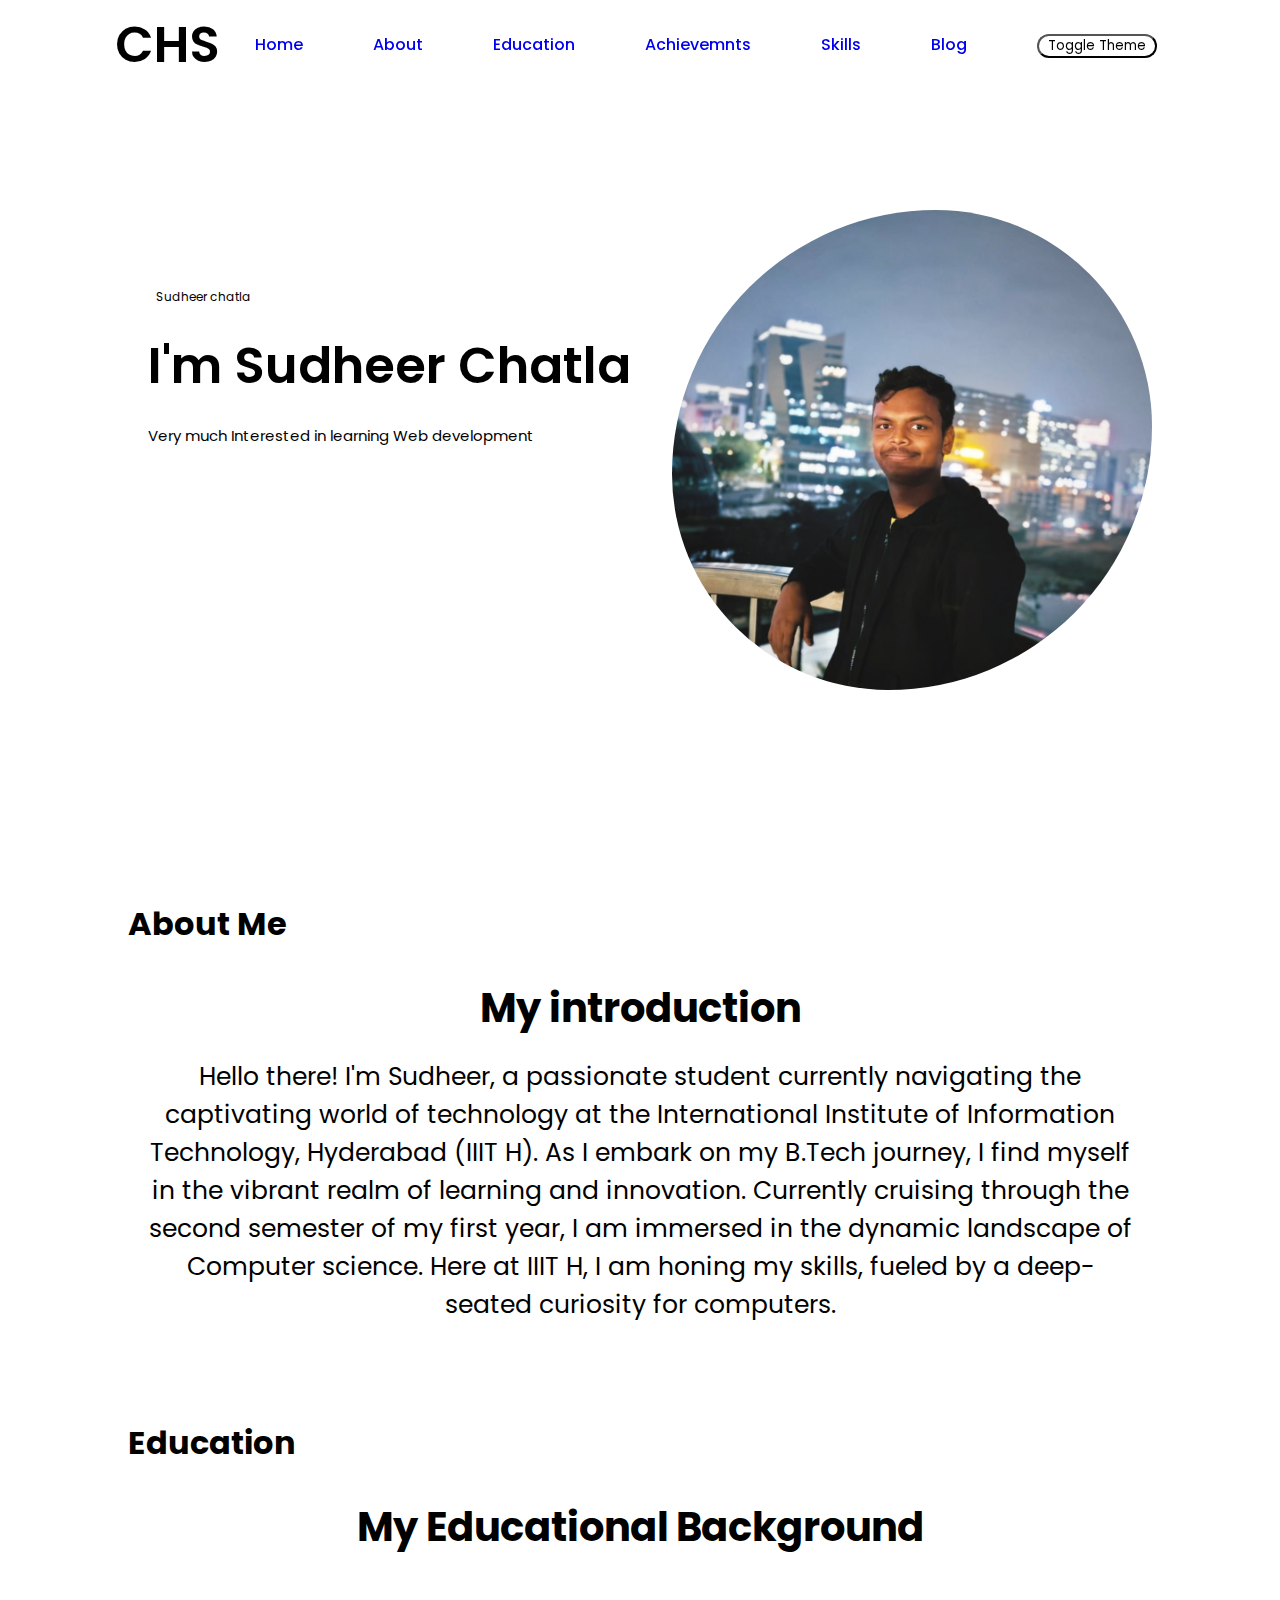
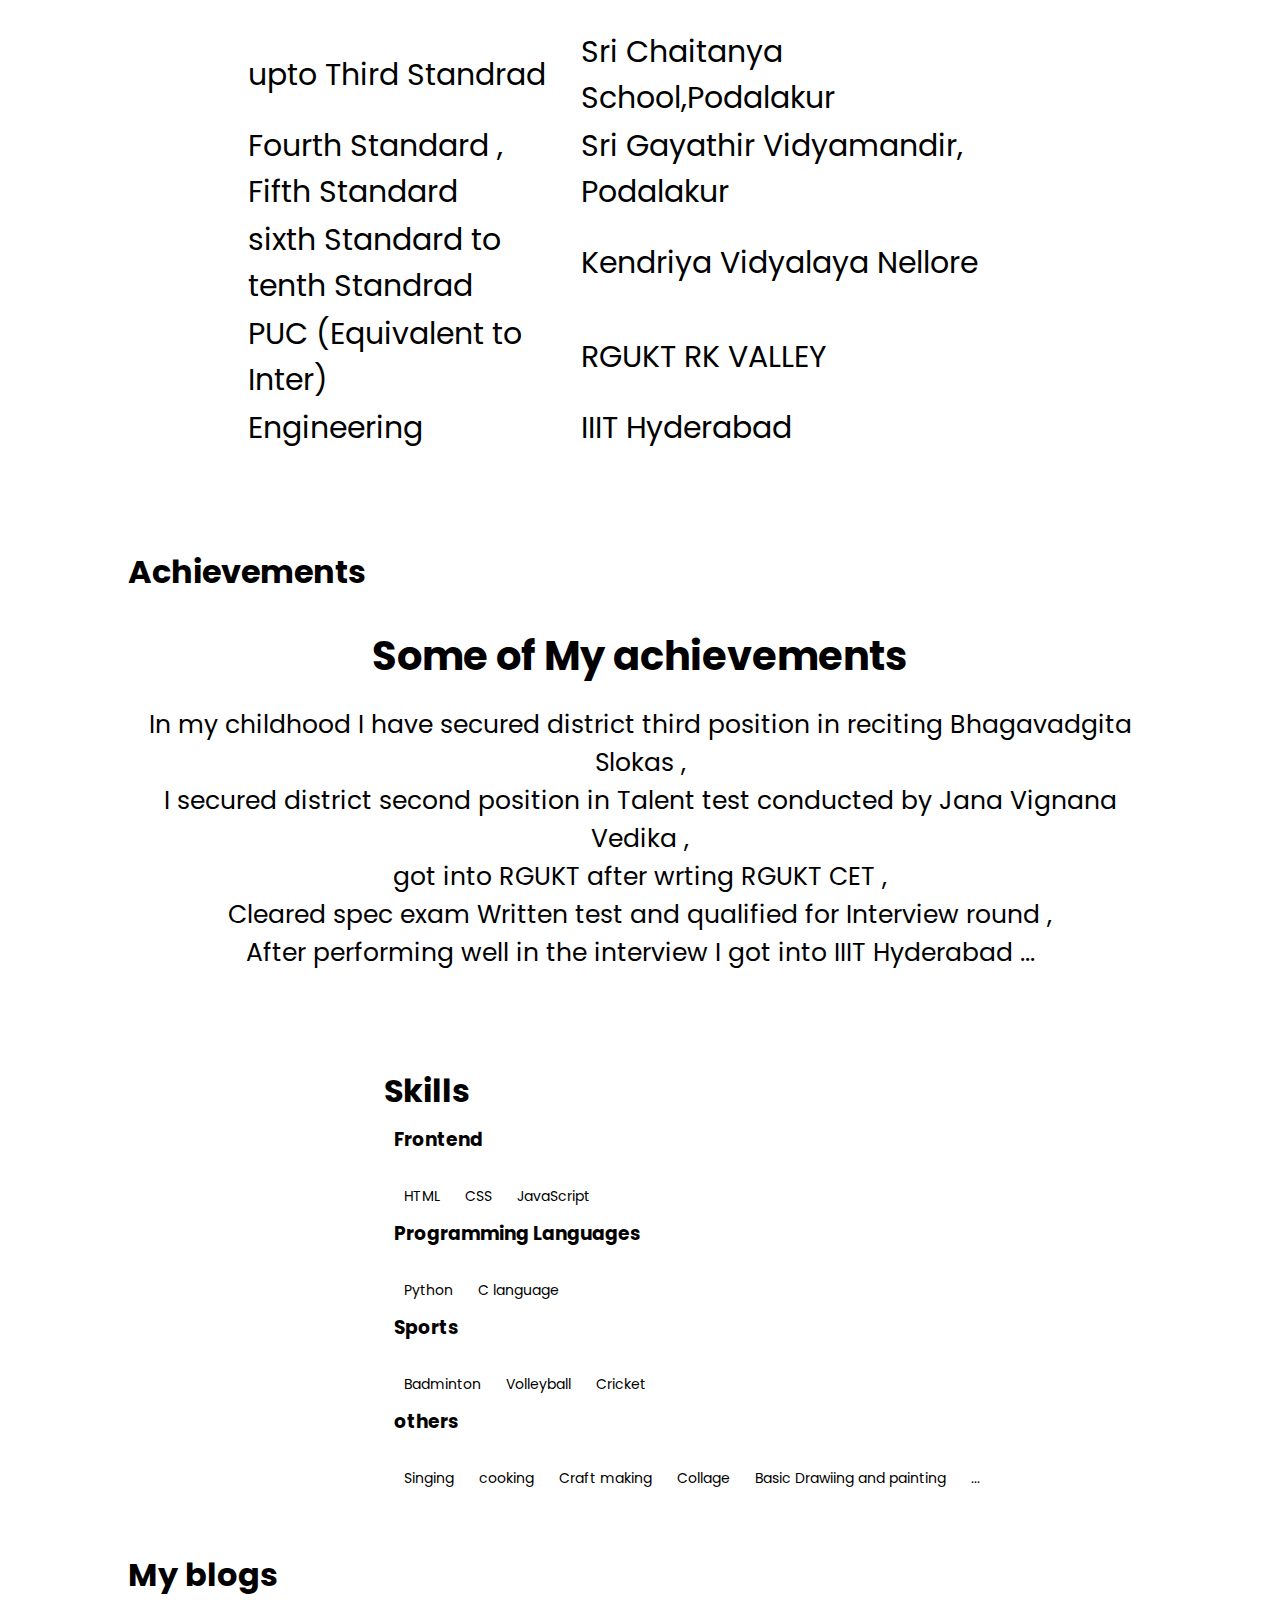
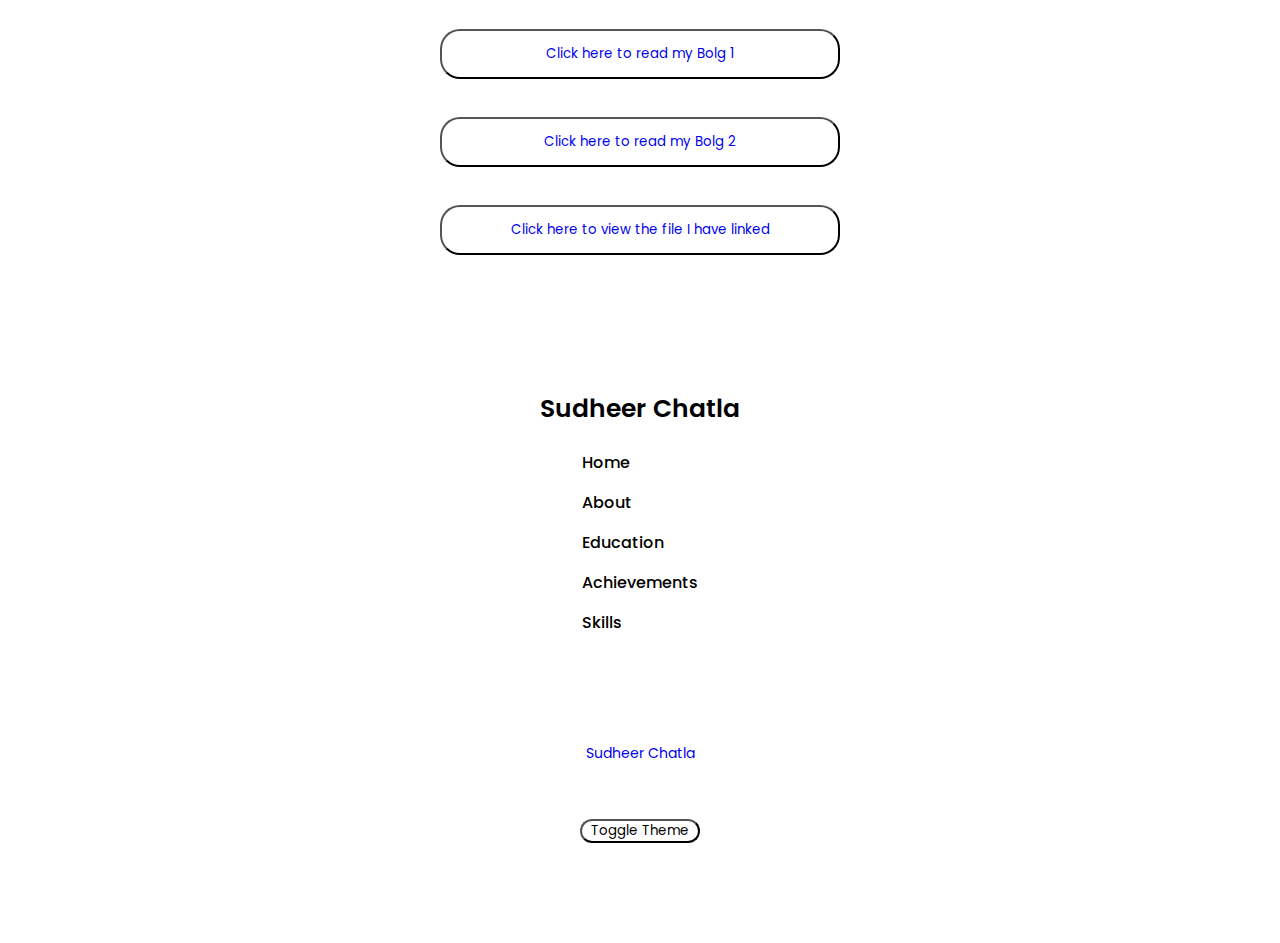
==== index.html @ 9439dfb5 "added" ====
<!DOCTYPE html>
<html lang="en">
<head>
    <meta charset="UTF-8">
    <meta name="viewport" content="width=device-width, initial-scale=1.0">

    <link rel="stylesheet" href="https://unicons.iconscout.com/release/v4.0.8/css/line.css">

   

    <title>My Personal Website</title>
    <link rel="preconnect" href="https://fonts.googleapis.com">
    <link rel="preconnect" href="https://fonts.gstatic.com" crossorigin>
    <link href="https://fonts.googleapis.com/css2?family=Protest+Revolution&display=swap" rel="stylesheet">

     <link rel="stylesheet" href="portfolio.css">


</head>
   

<body>
    <div class="container">

          <nav id="header">
                    <div class="nav-logo">

                        <p class="nav-name">CHS</p>

                    </div>
                    <div class="nav-menu" id="myNavMenu">

                        <ul class="nav_menu_list">

                            <li class="nav_list">

                                <a href="#home" class="nav-link active-link">Home</a>
            
                            </li>
                            <li class="nav_list">

                                <a href="#about" class="nav-link">About</a>
                            
                            </li>
                            <li class="nav_list">

                                <a href="#education" class="nav-link">Education</a>
                            
                            </li>
                            <li class="nav_list">

                                <a href="#achievements" class="nav-link">Achievemnts</a>
                                
                            </li>
                            <li class="nav_list">

                                <a href="#skills" class="nav-link">Skills</a>
                                
                            </li>
                            <li class="nav_list">

                                <a href="#blogs-section" class="nav-link">Blog</a>
                                
                            </li>
                            <li class="nav_list">

                                <a hr class="nav-link">
                                    <button id="themeToggleBtn" onclick="toggleTheme()">Toggle Theme</button>
                                </a>
                                
                            </li>
                        </ul>

                    </div>

                    <div class="nav-menu-btn">
                        <i class="uil uil-bars" onclick="myMenuFunction()"></i>
                    </div>
          </nav>

    <main class="wrapper">

            <section class="home-box" id="home">

                <div class="home-text">

                    <div class="home-text-card">
                        <span>Sudheer chatla</span>
                    </div>
                    
                    <div class="home-name">
                        <p>I'm <span class="typedText">Sudheer Chatla</span></p>
                    </div>
                    
                    <div class="home-text-info">
                        <p>
                            Very much Interested in learning Web development
                        </p>

                    </div>


                    <div class="social_icons">
                       
                        <div class="icon">
                            <a href="https://www.instagram.com/sudheerchatla5/">
                                <i class="uil uil-instagram"></i>
                            </a>
                        </div>
                        <div class="icon">
                            <a href="https://www.linkedin.com/in/chatla-sudheer-a9b35b283/">
                                <i class="uil uil-linkedin-alt"></i>
                            </a>
                        </div>
                        <div class="icon">
                            <a href="mailto:sudheerchatla5@gmail.com">
                                <i class="uil uil-envelope-minus"></i>
                            </a>
                        </div>
                        <div class="icon">
                            <a href="https://github.com/SudheerChatla">
                                <i class="uil uil-github-alt"></i>
                            </a>
                        </div>


                    </div>
                </div>
                <div class="home-image">
                    
                    <div class="image">
                        <img src="WhatsApp Image 2024-02-02 at 7.47.53 AM.jpeg" alt="my pic">
                        <!-- <img src="https://e1.pxfuel.com/desktop-wallpaper/122/575/desktop-wallpaper-krishna-saurabh-raj-jain-hit-saurabh-raj-jain-phone.jpg"> -->
                    </div>

                </div>

            </section>

            <section class="" id="about" >
                <div class="top-header">
                    
                    <h1>About Me</h1>

                </div>
                <div class="about-info">

                    <h3>My introduction</h3>
                    <p>
                        Hello there! I'm Sudheer, a passionate student currently navigating the captivating world of technology at the International Institute of Information Technology, Hyderabad (IIIT H). As I embark on my B.Tech journey, I find myself in the vibrant realm of learning and innovation.

                    
                        Currently cruising through the second semester of my first year, I am immersed in the dynamic landscape of Computer science. Here at IIIT H, I am honing my skills, fueled by a deep-seated curiosity for computers.
                    </p>
                    
                </div>

            </section>

            
            <br>

            <section id="education">

                        <div class="top-header">
                    
                            <h1>Education</h1>
                            
        
                        </div>
                        <div class="about-info">
        
                            <h3>My Educational Background</h3>
                            <br>
                            <p>
                                <table class="table">
                                    <tr>
                                        <td>upto Third Standrad</td>
                                        <td>Sri Chaitanya School,Podalakur</td>
                                    </tr>
                                    <br>
                                    <tr>
                                        <td>Fourth Standard ,<br>Fifth Standard</td>
                                        <td>Sri Gayathir Vidyamandir, Podalakur</td>
                                    </tr>
                                    <tr>
                                        <td>sixth Standard to <br>tenth Standrad</td>
                                        <td>Kendriya Vidyalaya Nellore  </td>
                                    </tr>
                                    <tr>
                                        <td>PUC (Equivalent to Inter) &emsp;</td>
                                        <td>RGUKT RK VALLEY</td>
                                    </tr>
                                    <tr>
                                        <td>Engineering</td>
                                        <td>IIIT Hyderabad</td>
                                    </tr>
                                </table> 
                               
                            </p>
                            
                        </div>
                        
                    </div>

            </section>

    <br>
            
            <section class="" id="achievements"  style="width: 80%; margin-left: 10%;">
                <div class="top-header">
                    
                    <h1>Achievements</h1>

                </div>
                <div class="about-info">

                    <h3>Some of My achievements</h3>
                    <p>
                        In my childhood I have secured district third position in reciting Bhagavadgita Slokas , <br>
                                
                                
                                    I secured district second position in Talent test conducted by Jana Vignana Vedika ,<br>
                                
                                
                                    got into RGUKT after wrting RGUKT CET , <br>
                                
                                
                                    Cleared spec exam Written test and qualified for Interview round , <br>
                                
                                
                                    After performing well in the interview I got into IIIT Hyderabad ...
                                
                        
                    </p>
                    
                </div>

            </section>
            <br>
            
            <div class="sk"> 
                <section class="skills-section"; id="skills"  style="width: 80%;">
            
                    <div class="col">
                        <div class="top-header">
                            <h1>Skills</h1> 
                         </div>
                        <div class="skills-box">
                            <div class="skills-header">
                                <h3>Frontend</h3>
                            </div>
                            <div class="skills-list">
                                <span>HTML </span>
                                <span>CSS</span>
                                <span>JavaScript</span>
                    
                            </div>
                        </div>
                        <div class="skills-box">
                            <div class="skills-header">
                                <h3>Programming Languages</h3>
                            </div>
                            <div class="skills-list">
                                <span>Python </span>
                                <span>C language </span>
                    
                            </div>
                        </div>
                        <div class="skills-box">
                            <div class="skills-header">
                                <h3>Sports</h3>
                            </div>
                            <div class="skills-list">
                                <span>Badminton</span>
                                <span>Volleyball </span>
                                <span>Cricket</span>
                    
                            </div>
                            
                        </div>
                        <div class="skills-box">
                            <div class="skills-header">
                                <h3>others</h3>
                            </div>
                            <div class="skills-list">
                                <span>Singing</span>
                                <span>cooking </span>
                                <span>Craft making</span>
                                <span>Collage </span>
                                <span>Basic Drawiing and painting </span>
                                <span>...</span>
                                
                    
                            </div>
                            
                        </div>
                        
                    </div>
                  </div>
    
                </section></div>
            <br>
            <br>

            <section class="" id="about" style="width: 80%; margin-left: 10%;"  >
                <div class="top-header">
                    
                    <h1>My blogs</h1>

                </div>
                <div id="blogs-section" class="about-info">

                    
                    <p>
        
                        <a href="blog1.html" target="_blank"><button id="Blog-btn">Click here to read my Bolg 1</button></a>

                        <br>
                        <br>

                        <a href="blog2.html" target="_blank"><button id="Blog-btn">Click here to read my Bolg 2</button></a>

                        <br>
                        <br>

                        <a href="WhatsApp Image 2024-02-02 at 7.47.53 AM.jpeg" target="_blank"><button id="Blog-btn">Click here to view the file I have linked</button></a>
                    </p>
                    
                </div>

            </section>
            
    </main>
    <br>

    <footer>
        <div class="top-footer">
            <p>Sudheer Chatla </p>
        </div>
        <div class="middle-footer">
            <ul class="footer-menu">

                <div style="line-height: 40px;">
                        <li class="footer_menu_list">
                            <a href="#home">Home</a>
                        </li>
                        <li class="footer_menu_list">
                            <a href="#about">About</a>
                        </li>
                        <li class="footer_menu_list">
                            <a href="#education">Education</a>
                        </li>
                    
                        <li class="footer_menu_list">
                            <a href="#achievements">Achievements</a>
                        </li>
                        <li class="footer_menu_list">
                            <a href="#skills">Skills</a>
                        </li>
               </div>
                
            </ul>
        </div>
        <div class="footer-social-icons">
            
            <div class="icon"><a href="https://www.instagram.com/sudheerchatla5/"><i class="uil uil-instagram"></i></a></div>
            <div class="icon"><a href="https://www.linkedin.com/in/chatla-sudheer-a9b35b283/"><i class="uil uil-linkedin-alt"></i></a></div>
            <div class="icon"><a href="mailto:sudheerchatla5@gmail.com"><i class="uil uil-envelope-minus"></i></a></div>
            <div class="icon"><a href="https://github.com/SudheerChatla"><i class="uil uil-github-alt"></i></a></div>
       
        </div>
        <div class="bottom-footer">

            <p> <a href="#home" style="text-decoration: none;">Sudheer Chatla</a> </p>
        
        </div>

        <br>

        <button id="themeToggleBtn" onclick="toggleTheme()">Toggle Theme</button>
        
        <br>


    </footer>


   <script src="portfolio.js"></script>
   

    
</body>
---- portfolio.css ----
@import url('https://fonts.googleapis.com/css2?family=Poppins:wght@400;500;600;700&display=swap');

body.light-mode {
    --body-color: rgb(250, 250, 250);
    --color-white: rgb(255, 255, 255);

    --text-color-second: rgb(68, 68, 68);
    --text-color-third: rgb(30, 159, 171);

    --first-color: rgb(110, 87, 224);
    --first-color-hover: rgb(40, 91, 212);

    --second-color: rgb(0, 201, 255);
    --third-color: rgb(192, 166, 49);
    --first-shadow-color: rgba(0, 0, 0, 0.1);
    --text-color : #777 ;
    --table-font-color: rgb(68, 68, 68);
    --icon-box-color:rgba(0, 0, 0, 0.25);
    --icon-color :rgb(30, 159, 171);
    --h3-color :black;
    --menu-background-color:rgba(255, 255, 255, 0.7);
  }



  /* Dark Mode Styles */
body.dark-mode {
    --body-color:black;
    --color-white:black;

    --text-color-second:rgb(250, 248, 248);
    --text-color-third: rgb(30, 159, 171);

    --first-color: rgb(110, 87, 224);
    --first-color-hover: rgb(40, 91, 212);

    --second-color: rgb(0, 201, 255);
    --third-color: rgb(192, 166, 49);
    --first-shadow-color: rgba(221, 210, 210, 0.1);
    --text-color : grey;
    --table-font-color:darkgrey;
    --icon-box-color:aqua;
    --icon-color:white;
    --h3-color :white;
    --menu-background-color:black;


  }

  body{
    background-color: var(--body-color);
  }

  #themeToggleBtn{
    width:120px;
    border-radius: 20px;
    background-color: var(--icon-color);
    color: var(--icon-color);
    background: transparent;
    cursor: pointer;

  }

  #Blog-btn{
    width:400px;
    height:50px;
    border-radius: 20px;
    background-color: var(--icon-color);
    color: var(--icon-color);
    background: transparent;
    cursor: pointer;

  }
  

*{
    margin: 0;
    padding: 0;
    box-sizing: border-box;
    font-family: 'Poppins', sans-serif;
}

html{
    scroll-behavior: smooth;
}

nav{
    position: fixed;
    display: flex;
    justify-content: space-between;
    width: 100%;
    height: 90px;
    line-height: 90px;
    background: var(--body-color);
    background: tra;
    padding-inline: 9vw;
    transition: .3s;
    z-index: 100;
}
.nav-logo{
    position: relative;
 }
 .nav-name{
     font-size: 50px;
     font-weight: 600;
     color: var(--text-color-third);
 }

 .nav-menu, .nav_menu_list{
    display: flex;
}

.nav-menu .nav_list{
    list-style: none;
    position: relative;
}
.nav-link{
    text-decoration: none;
    /* color: var(--text-color-third); */
    font-weight: 500;
    padding-inline: 15px;
    margin-inline: 20px;
}

.nav-menu-btn{
    display: none;
}
.nav-menu-btn i{
    font-size: 28px;
    cursor: pointer;
}

.wrapper{
    padding-inline: 10vw;
}

/* ----- HOME BOX ----- */
.home-box{
    position: relative;
    display: flex;
    height: 100vh;
    min-height: 700px;
}

/* ----- HOME TEXT BOX ----- */
.home-text{
    position: relative;
    display: flex;
    justify-content: center;
    align-content: center;
    min-height: 100vh;
    flex-direction: column;
    width: 50%;
    padding-left: 20px;
}
.home-text-card span{
    background: var(--third-color);
    color: var(--color-white);
    padding: 3px 8px;
    font-size: 12px;
    border-radius: 5px;
}
.home-name{
    font-size: 50px;
    font-weight: 600;
    color: var(--text-color-second);
    margin-block: 20px;
}
.typedText{
    text-transform: capitalize;
    color: var(--text-color-third);
}
.home-text-info{
    font-size: 15px;
    margin-bottom: 30px;
    color: var(--text-color-second);
}
.social_icons{
    display: flex;
    margin-top: 5em;
    gap: 30px;
}
.icon{
    display: flex;
    justify-content: center;
    align-items: center;
    width: 60px;
    height: 60px;
    border-radius: 50%;
    box-shadow: 0px 2px 5px 0px var(--icon-box-color);
    cursor: pointer;
    color: var(--icon-color);
    
}
a:visited{
    color:var(--text-color-third);
    
}
.icon:hover{
    color: var(--icon-color);
}

.home-image{
    display: flex;
    justify-content: right;
    align-content: center;
    min-height: 80vh;
    width: 50%;
}
.image{
    margin: auto 0;
    width: 480px;
    height: 480px;
    border-radius: 55% 45% 55% 45%;
    overflow: hidden;
    animation: imgFloat 5s ease-in-out infinite;
}
.image img{
    width: 480px;
    height: 480px;
    object-fit: cover;
}
@keyframes imgFloat {
    50%{
        transform: translateY(10px);
        border-radius: 45% 55% 45% 55%;
    }
}

.about-info{
    position: relative;
    padding-block: 30px 70px;
    padding-inline: 20px;
    width: 100%;
    background: var(--color-white);
    box-shadow: 2px 16px 20px 4px var(--first-shadow-color);
    border-radius: 20px;
}
.about-info p{
    text-align: center;
    font-size: 25px;
    color: var(--text-color);
}
.about-info h3{
    text-align: center;
    font-size: 40px;
    padding-bottom: 20px;
    color:var(--h3-color);

}
 h1{
    color: var(--h3-color);
}
.about-info table{
    width: 80%;
    margin-left: 10%;
    font-size: 30px;
    color: var(--table-font-color);
}
.skills-header h3{
    color: var(--h3-color);
}

/* CHANGES FOR MOBILE SCREEN */

@media only screen and (max-width: 900px) {
    .nav-menu.responsive{
        left: 0;
    }
    .nav-menu{
        position: fixed;
        top: 80px;
        left: -100%;
        flex-direction: column;
        justify-content: center;
        align-items: center;
        background:var(--menu-background-color);
        backdrop-filter: blur(20px);
        width: 100%;
        min-height: 450px;
        height: 90vh;
        transition: .3s;
    }
    .nav_menu_list{
        flex-direction: column;
    }
    .nav-menu-btn{
        display: flex;
        padding-right: 50px;
        color: var(--h3-color);
        align-items: center;
        justify-content: center;
    }
    .home-box{
        flex-direction: column;
        justify-content: center;
        height: 100vh;
    }
    .home-text{
        width: 100%;
        order: 2;
        justify-content: center;
        align-content: flex-start;
        min-height: 60vh;
    }
    .social_icons{
        margin-top: 2em;
    }
    .home-image{
        order: 1;
        justify-content: center;
        min-height: 150px;
        width: 100%;
        margin-top: 65px;
    }
    .image, .image img{
        width: 150px;
        height: 150px;
    }


    .about-info table{
    font-size: 15px;
    }

    .about-info h3{
        font-size: 35px;
    }

    #Blog-btn{
        width:100px;
        height:100px;
    }

}
.skills-section{
    position: relative;
    display: flex;
    margin-left:10%;
    flex-direction: column;
    justify-content: center;
    /* align-items: center; */
    padding-left: 20%;
    width: 100%;
    background: var(--color-white);
    border-radius: 50px;
    box-shadow: 2px 16px 20px 4px var(--first-shadow-color);
    overflow: hidden;


}
.skills-box{
    margin: 10px;
}
.skills-header{
    margin-bottom: 30px;
}
.skills-list{
    display: flex;
    flex-wrap: wrap;
    gap: 5px;
}
.skills-list span{
    font-size: 14px;
    background: var(--first-color);
    color: var(--color-white);
    padding: 2px 10px;
    border-radius: 5px;
}
.top-footer{
    color: var(--h3-color);
}

footer{
    display: flex;
    justify-content: center;
    align-items: center;
    flex-direction: column;
    row-gap:15px;
    background: transparent;
    padding-block: 40px 60px;
}
.top-footer p{
    font-size: 25px;
    font-weight: 600;
}
.middle-footer .footer-menu{
    display: flex;
}
.footer_menu_list{
    list-style: none;
}
.footer_menu_list a{
    text-decoration: none;
    color: var(--text-color-second);
    font-weight: 500;
    margin-inline: 20px;
}
.footer-social-icons{
    display: flex;
    gap: 30px;   
}
.bottom-footer{
    font-size: 14px;
    margin-top: 10px;
}


::-webkit-scrollbar{
    width: 10px;
    border-radius: 25px;
}
::-webkit-scrollbar-track{
    background: #f1f1f1;
}
::-webkit-scrollbar-thumb{
    background: #ccc;
    border-radius: 30px;
}
::-webkit-scrollbar-thumb:hover{
    background: #bbb;
}
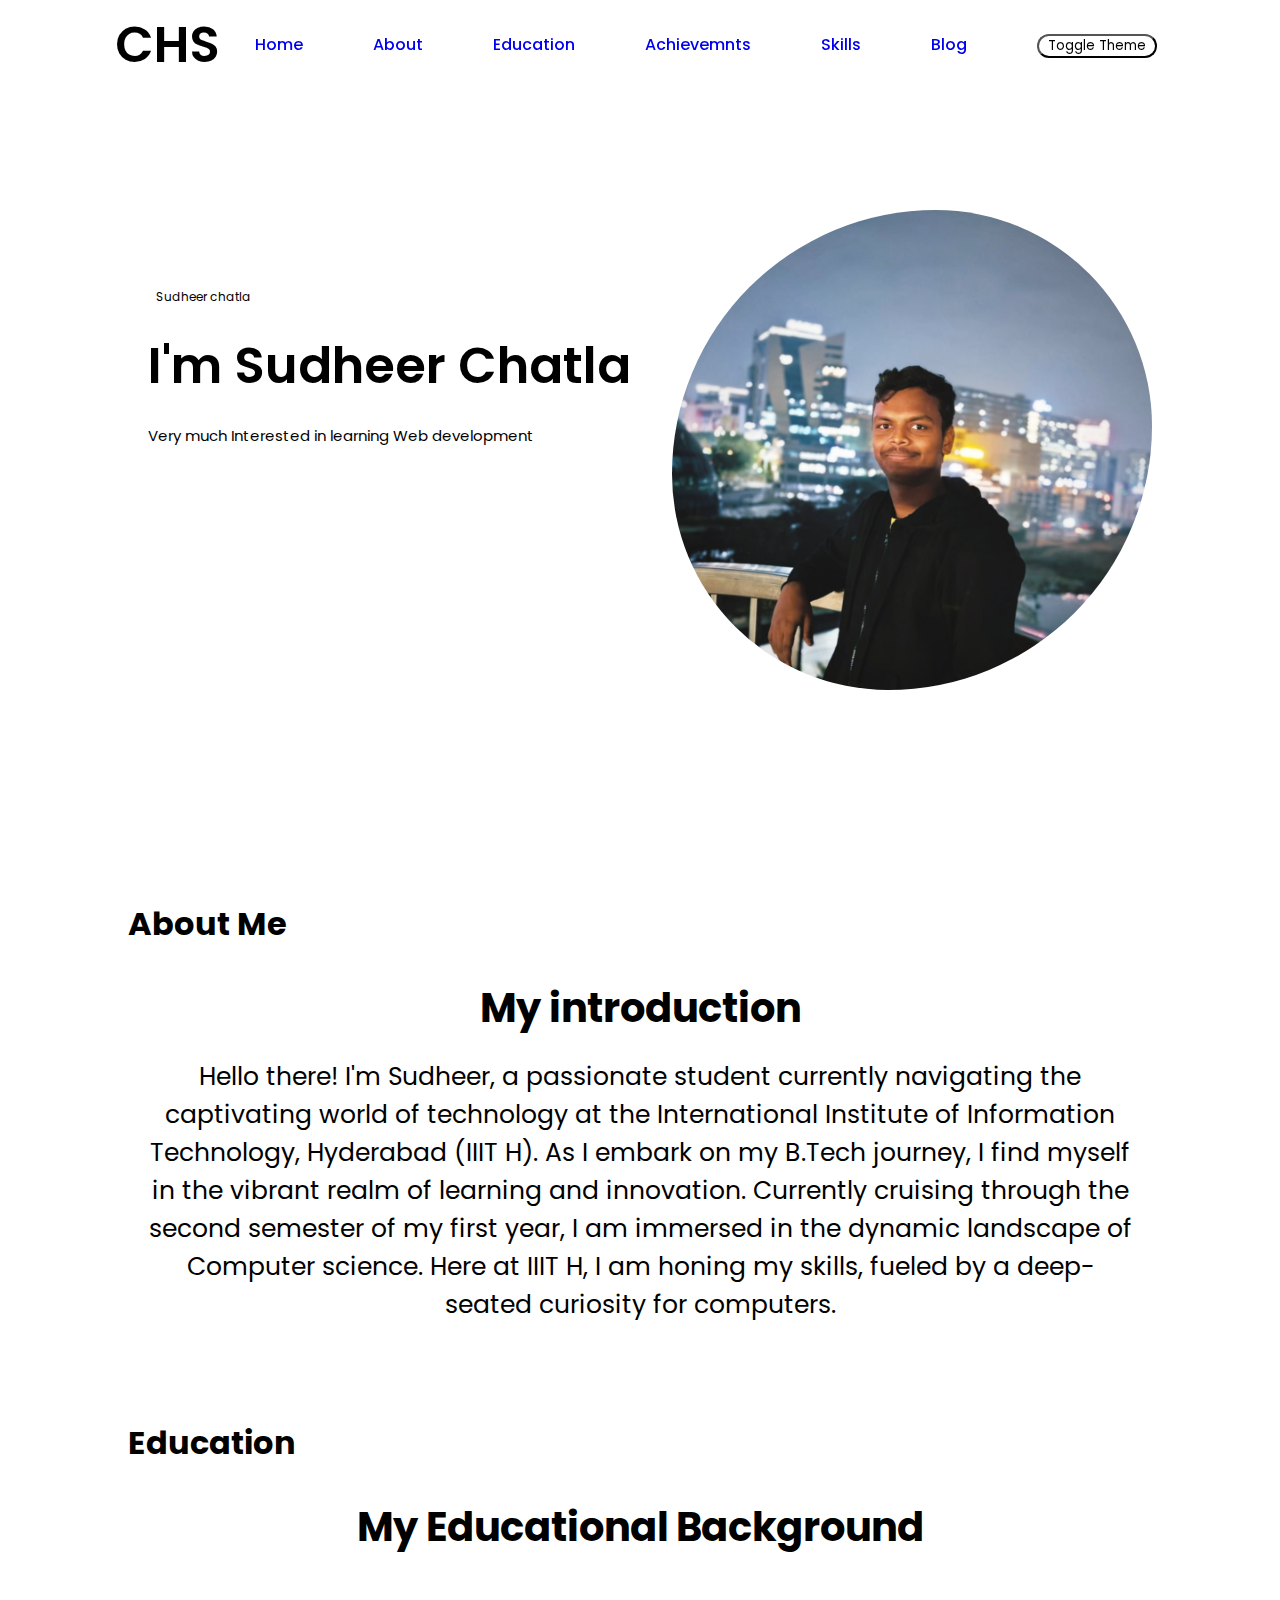
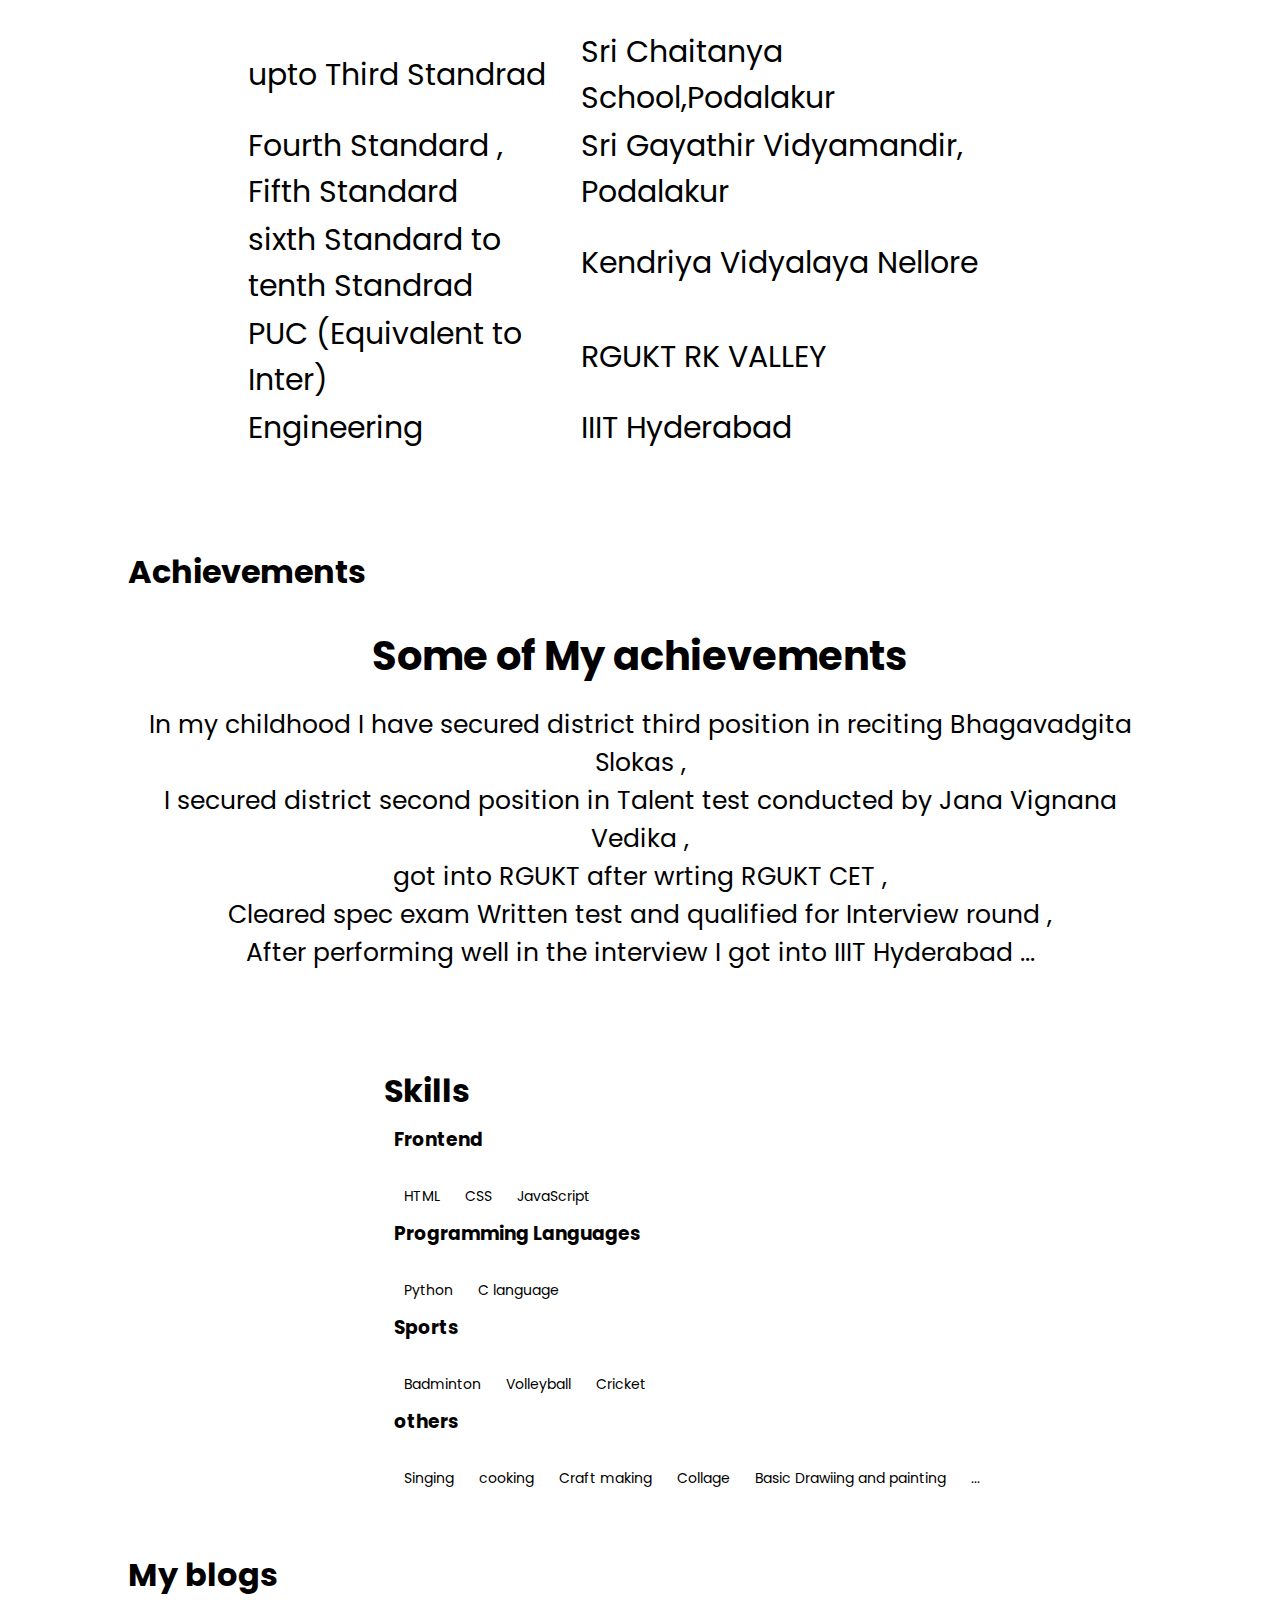
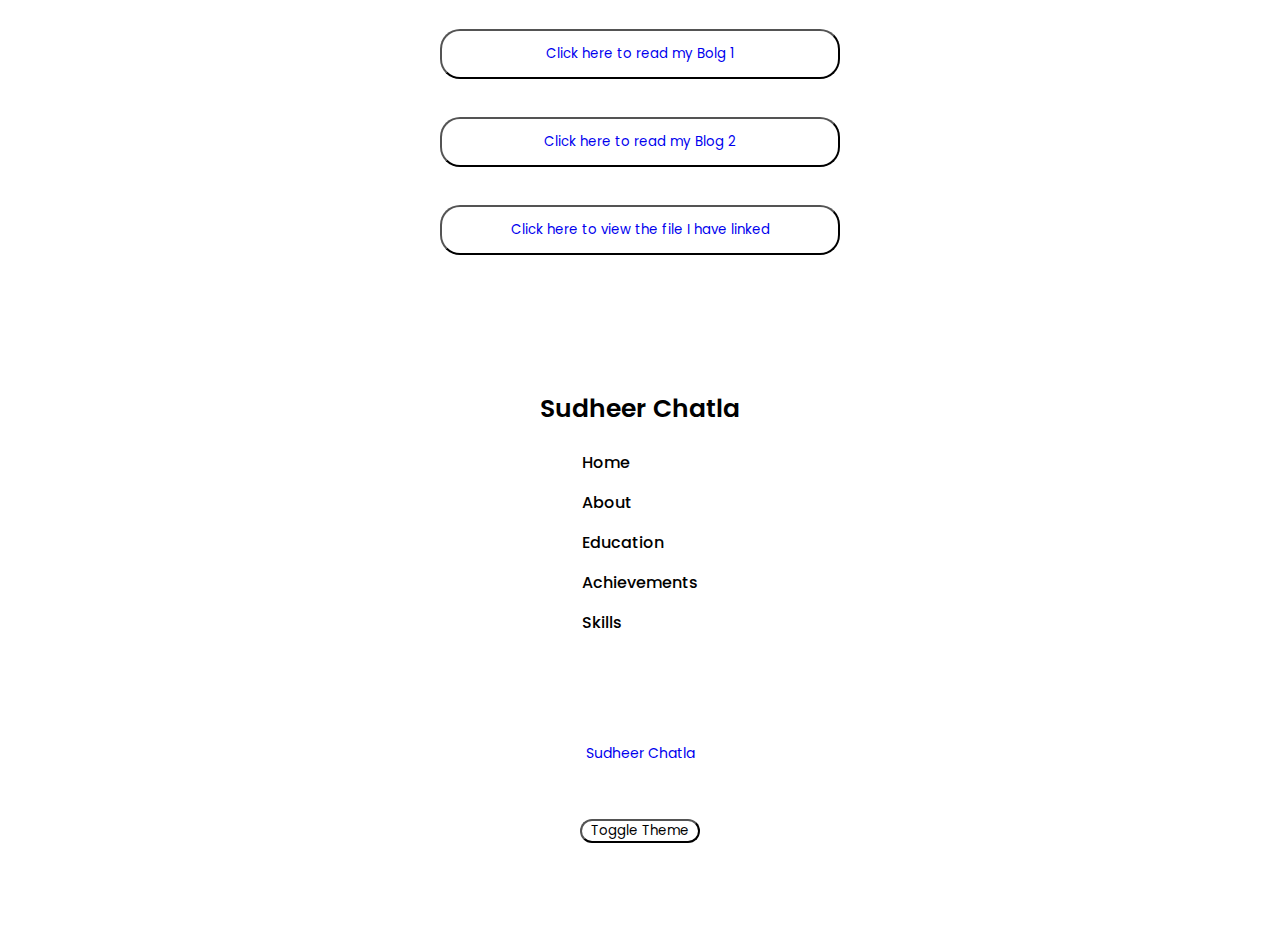
==== commit ac1d7a59: "Update index.html" ====
--- a/index.html
+++ b/index.html
@@ -319,7 +319,7 @@
                         <br>
                         <br>
 
-                        <a href="blog2.html" target="_blank"><button id="Blog-btn">Click here to read my Bolg 2</button></a>
+                        <a href="blog2.html" target="_blank"><button id="Blog-btn">Click here to read my Blog 2</button></a>
 
                         <br>
                         <br>
@@ -390,4 +390,4 @@
    
 
     
-</body>+</body>
